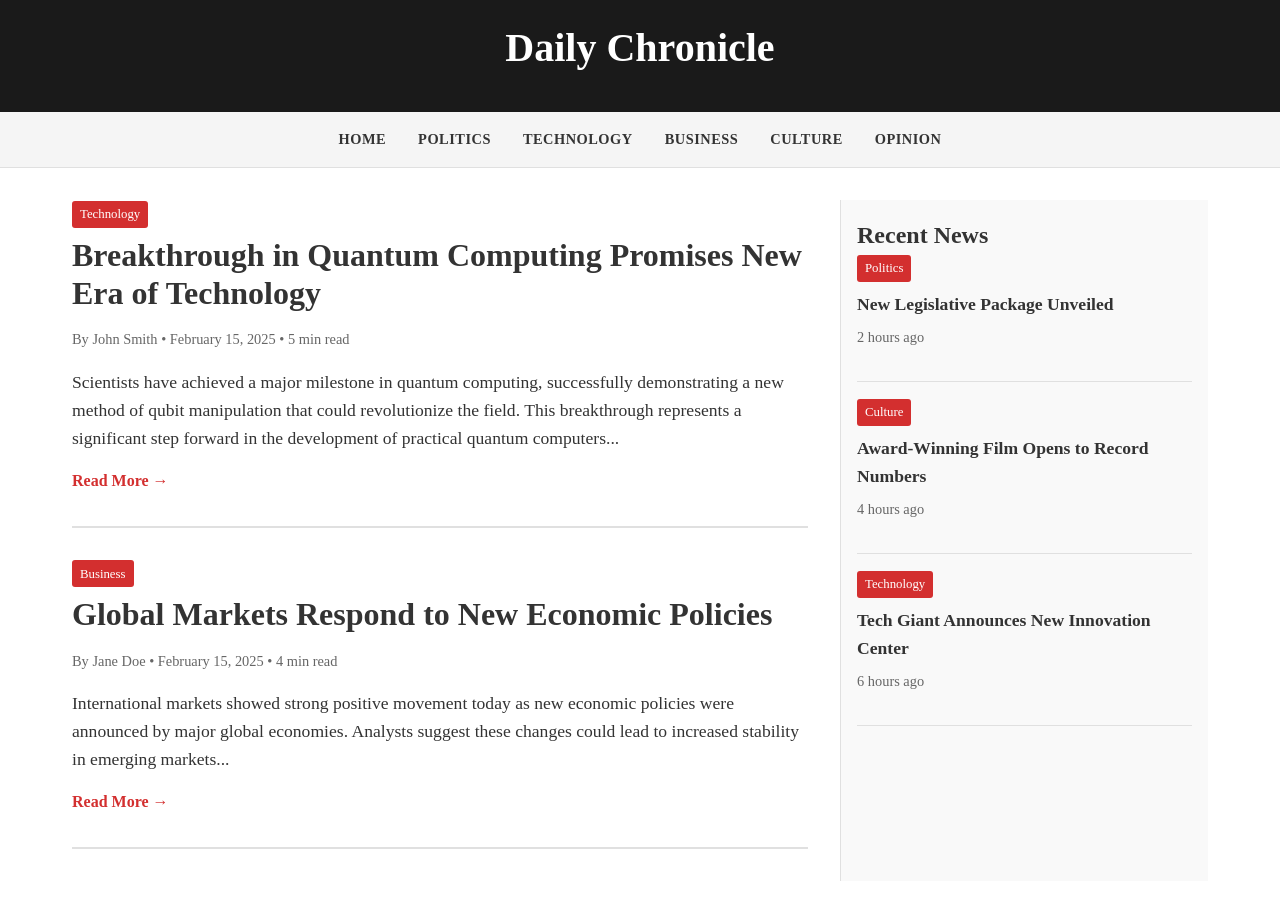
==== index.html @ e6ebe3fb "Rename Claude test.html to index.html" ====
<!DOCTYPE html>
<html lang="en">
<head>
    <meta charset="UTF-8">
    <meta name="viewport" content="width=device-width, initial-scale=1.0">
    <title>Daily Chronicle</title>
    <link rel="stylesheet" href="styles.css">
</head>
<body>
    <header class="header">
        <h1 class="site-title">Daily Chronicle</h1>
    </header>

    <nav class="nav">
        <a href="#">Home</a>
        <a href="#">Politics</a>
        <a href="#">Technology</a>
        <a href="#">Business</a>
        <a href="#">Culture</a>
        <a href="#">Opinion</a>
    </nav>

    <main class="main-content">
        <section class="articles">
            <article class="featured-article">
                <span class="category-tag">Technology</span>
                <h2 class="article-title">Breakthrough in Quantum Computing Promises New Era of Technology</h2>
                <div class="article-meta">
                    By John Smith • February 15, 2025 • 5 min read
                </div>
                <p class="article-preview">
                    Scientists have achieved a major milestone in quantum computing, successfully demonstrating 
                    a new method of qubit manipulation that could revolutionize the field. This breakthrough 
                    represents a significant step forward in the development of practical quantum computers...
                </p>
                <a href="#" class="read-more">Read More →</a>
            </article>

            <article class="featured-article">
                <span class="category-tag">Business</span>
                <h2 class="article-title">Global Markets Respond to New Economic Policies</h2>
                <div class="article-meta">
                    By Jane Doe • February 15, 2025 • 4 min read
                </div>
                <p class="article-preview">
                    International markets showed strong positive movement today as new economic policies 
                    were announced by major global economies. Analysts suggest these changes could lead 
                    to increased stability in emerging markets...
                </p>
                <a href="#" class="read-more">Read More →</a>
            </article>
        </section>

        <aside class="sidebar">
            <h2>Recent News</h2>
            <ul class="recent-news">
                <li>
                    <span class="category-tag">Politics</span>
                    <h3>New Legislative Package Unveiled</h3>
                    <div class="article-meta">2 hours ago</div>
                </li>
                <li>
                    <span class="category-tag">Culture</span>
                    <h3>Award-Winning Film Opens to Record Numbers</h3>
                    <div class="article-meta">4 hours ago</div>
                </li>
                <li>
                    <span class="category-tag">Technology</span>
                    <h3>Tech Giant Announces New Innovation Center</h3>
                    <div class="article-meta">6 hours ago</div>
                </li>
            </ul>
        </aside>
    </main>
</body>
</html>
---- styles.css ----
:root {
    --primary-color: #1a1a1a;
    --accent-color: #d32f2f;
    --text-color: #333;
    --border-color: #e0e0e0;
}

* {
    margin: 0;
    padding: 0;
    box-sizing: border-box;
}

body {
    font-family: 'Georgia', serif;
    line-height: 1.6;
    color: var(--text-color);
}

.header {
    background: var(--primary-color);
    color: white;
    padding: 1rem;
}

.site-title {
    font-size: 2.5rem;
    text-align: center;
    font-family: 'Times New Roman', serif;
    margin-bottom: 1rem;
}

.nav {
    display: flex;
    justify-content: center;
    gap: 2rem;
    padding: 1rem;
    background: #f5f5f5;
    border-bottom: 1px solid var(--border-color);
}

.nav a {
    color: var(--text-color);
    text-decoration: none;
    font-weight: bold;
    text-transform: uppercase;
    font-size: 0.9rem;
    letter-spacing: 0.5px;
}

.main-content {
    max-width: 1200px;
    margin: 0 auto;
    padding: 2rem;
    display: grid;
    grid-template-columns: 2fr 1fr;
    gap: 2rem;
}

.featured-article {
    border-bottom: 2px solid var(--border-color);
    margin-bottom: 2rem;
    padding-bottom: 2rem;
}

.article-title {
    font-size: 2rem;
    margin-bottom: 1rem;
    line-height: 1.2;
}

.article-meta {
    color: #666;
    font-size: 0.9rem;
    margin-bottom: 1rem;
}

.article-preview {
    font-size: 1.1rem;
    margin-bottom: 1rem;
}

.read-more {
    color: var(--accent-color);
    text-decoration: none;
    font-weight: bold;
}

.sidebar {
    padding: 1rem;
    background: #f9f9f9;
    border-left: 1px solid var(--border-color);
}

.recent-news {
    list-style: none;
}

.recent-news li {
    margin-bottom: 1rem;
    padding-bottom: 1rem;
    border-bottom: 1px solid var(--border-color);
}

.recent-news h3 {
    font-size: 1.1rem;
    margin-bottom: 0.5rem;
}

.category-tag {
    display: inline-block;
    background: var(--accent-color);
    color: white;
    padding: 0.2rem 0.5rem;
    border-radius: 3px;
    font-size: 0.8rem;
    margin-bottom: 0.5rem;
}

@media (max-width: 768px) {
    .main-content {
        grid-template-columns: 1fr;
    }

    .nav {
        flex-wrap: wrap;
        gap: 1rem;
    }

    .article-title {
        font-size: 1.5rem;
    }
}
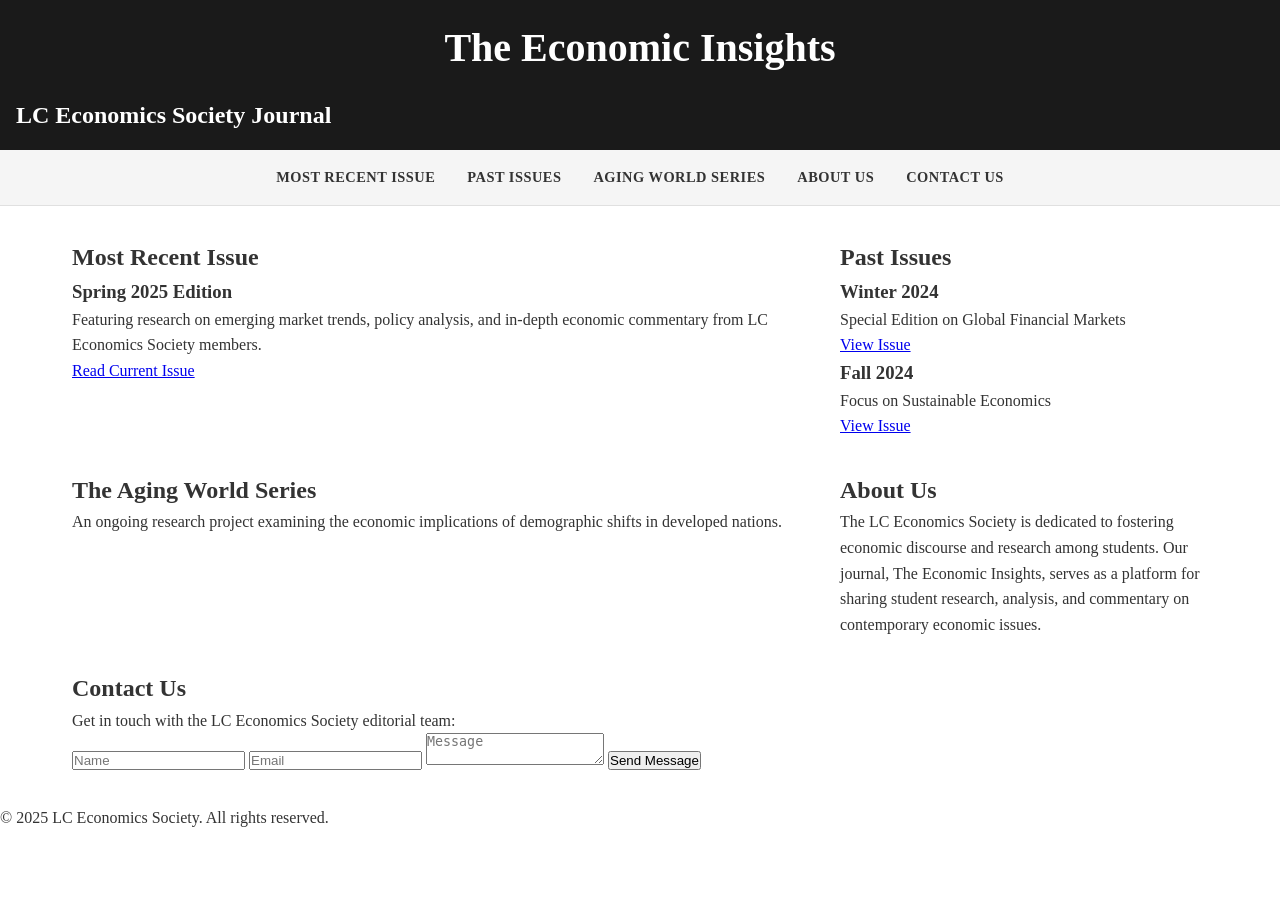
==== commit e04f9b51: "Update index.html" ====
--- a/index.html
+++ b/index.html
@@ -3,74 +3,96 @@
 <head>
     <meta charset="UTF-8">
     <meta name="viewport" content="width=device-width, initial-scale=1.0">
-    <title>Daily Chronicle</title>
+    <title>The Economic Insights - LC Economics Society</title>
     <link rel="stylesheet" href="styles.css">
 </head>
 <body>
     <header class="header">
-        <h1 class="site-title">Daily Chronicle</h1>
+        <h1 class="site-title">The Economic Insights</h1>
+        <h2 class="subtitle">LC Economics Society Journal</h2>
     </header>
 
     <nav class="nav">
-        <a href="#">Home</a>
-        <a href="#">Politics</a>
-        <a href="#">Technology</a>
-        <a href="#">Business</a>
-        <a href="#">Culture</a>
-        <a href="#">Opinion</a>
+        <a href="#recent" class="nav-link">Most Recent Issue</a>
+        <a href="#past" class="nav-link">Past Issues</a>
+        <a href="#aging-world" class="nav-link">Aging World Series</a>
+        <a href="#about" class="nav-link">About Us</a>
+        <a href="#contact" class="nav-link">Contact Us</a>
     </nav>
 
     <main class="main-content">
-        <section class="articles">
-            <article class="featured-article">
-                <span class="category-tag">Technology</span>
-                <h2 class="article-title">Breakthrough in Quantum Computing Promises New Era of Technology</h2>
-                <div class="article-meta">
-                    By John Smith • February 15, 2025 • 5 min read
+        <section id="recent" class="section">
+            <h2 class="section-title">Most Recent Issue</h2>
+            <div class="current-issue">
+                <div class="issue-preview">
+                    <h3>Spring 2025 Edition</h3>
+                    <p class="issue-description">
+                        Featuring research on emerging market trends, policy analysis, 
+                        and in-depth economic commentary from LC Economics Society members.
+                    </p>
+                    <a href="#" class="read-button">Read Current Issue</a>
                 </div>
-                <p class="article-preview">
-                    Scientists have achieved a major milestone in quantum computing, successfully demonstrating 
-                    a new method of qubit manipulation that could revolutionize the field. This breakthrough 
-                    represents a significant step forward in the development of practical quantum computers...
-                </p>
-                <a href="#" class="read-more">Read More →</a>
-            </article>
-
-            <article class="featured-article">
-                <span class="category-tag">Business</span>
-                <h2 class="article-title">Global Markets Respond to New Economic Policies</h2>
-                <div class="article-meta">
-                    By Jane Doe • February 15, 2025 • 4 min read
-                </div>
-                <p class="article-preview">
-                    International markets showed strong positive movement today as new economic policies 
-                    were announced by major global economies. Analysts suggest these changes could lead 
-                    to increased stability in emerging markets...
-                </p>
-                <a href="#" class="read-more">Read More →</a>
-            </article>
+            </div>
         </section>
 
-        <aside class="sidebar">
-            <h2>Recent News</h2>
-            <ul class="recent-news">
-                <li>
-                    <span class="category-tag">Politics</span>
-                    <h3>New Legislative Package Unveiled</h3>
-                    <div class="article-meta">2 hours ago</div>
-                </li>
-                <li>
-                    <span class="category-tag">Culture</span>
-                    <h3>Award-Winning Film Opens to Record Numbers</h3>
-                    <div class="article-meta">4 hours ago</div>
-                </li>
-                <li>
-                    <span class="category-tag">Technology</span>
-                    <h3>Tech Giant Announces New Innovation Center</h3>
-                    <div class="article-meta">6 hours ago</div>
-                </li>
-            </ul>
-        </aside>
+        <section id="past" class="section hidden">
+            <h2 class="section-title">Past Issues</h2>
+            <div class="past-issues-grid">
+                <div class="issue-card">
+                    <h3>Winter 2024</h3>
+                    <p>Special Edition on Global Financial Markets</p>
+                    <a href="#" class="view-issue">View Issue</a>
+                </div>
+                <div class="issue-card">
+                    <h3>Fall 2024</h3>
+                    <p>Focus on Sustainable Economics</p>
+                    <a href="#" class="view-issue">View Issue</a>
+                </div>
+                <!-- Add more past issues as needed -->
+            </div>
+        </section>
+
+        <section id="aging-world" class="section hidden">
+            <h2 class="section-title">The Aging World Series</h2>
+            <div class="series-content">
+                <p class="series-description">
+                    An ongoing research project examining the economic implications 
+                    of demographic shifts in developed nations.
+                </p>
+                <div class="articles-list">
+                    <!-- Add series articles here -->
+                </div>
+            </div>
+        </section>
+
+        <section id="about" class="section hidden">
+            <h2 class="section-title">About Us</h2>
+            <div class="about-content">
+                <p>
+                    The LC Economics Society is dedicated to fostering economic discourse 
+                    and research among students. Our journal, The Economic Insights, 
+                    serves as a platform for sharing student research, analysis, and 
+                    commentary on contemporary economic issues.
+                </p>
+            </div>
+        </section>
+
+        <section id="contact" class="section hidden">
+            <h2 class="section-title">Contact Us</h2>
+            <div class="contact-content">
+                <p>Get in touch with the LC Economics Society editorial team:</p>
+                <form class="contact-form">
+                    <input type="text" placeholder="Name" required>
+                    <input type="email" placeholder="Email" required>
+                    <textarea placeholder="Message" required></textarea>
+                    <button type="submit" class="submit-button">Send Message</button>
+                </form>
+            </div>
+        </section>
     </main>
+
+    <footer class="footer">
+        <p>&copy; 2025 LC Economics Society. All rights reserved.</p>
+    </footer>
 </body>
 </html>
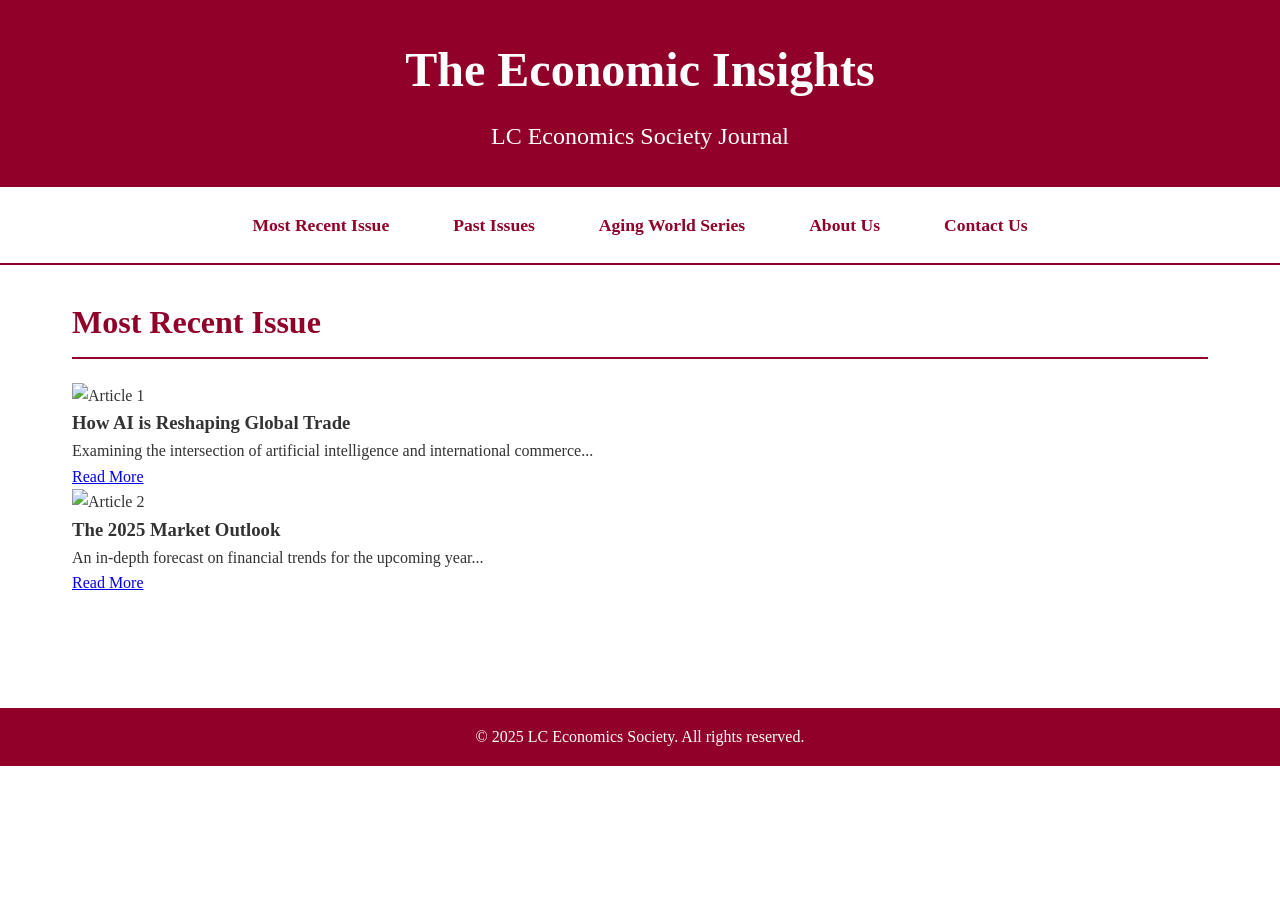
==== commit 438a4dca: "Update index.html" ====
--- a/index.html
+++ b/index.html
@@ -12,87 +12,102 @@
         <h2 class="subtitle">LC Economics Society Journal</h2>
     </header>
 
+    <!-- Navigation Menu -->
     <nav class="nav">
-        <a href="#recent" class="nav-link">Most Recent Issue</a>
-        <a href="#past" class="nav-link">Past Issues</a>
-        <a href="#aging-world" class="nav-link">Aging World Series</a>
-        <a href="#about" class="nav-link">About Us</a>
-        <a href="#contact" class="nav-link">Contact Us</a>
+        <a href="#" class="nav-link" data-target="recent">Most Recent Issue</a>
+        <a href="#" class="nav-link" data-target="past">Past Issues</a>
+        <a href="#" class="nav-link" data-target="aging-world">Aging World Series</a>
+        <a href="#" class="nav-link" data-target="about">About Us</a>
+        <a href="#" class="nav-link" data-target="contact">Contact Us</a>
     </nav>
 
     <main class="main-content">
+        <!-- Most Recent Issue -->
         <section id="recent" class="section">
             <h2 class="section-title">Most Recent Issue</h2>
-            <div class="current-issue">
-                <div class="issue-preview">
-                    <h3>Spring 2025 Edition</h3>
-                    <p class="issue-description">
-                        Featuring research on emerging market trends, policy analysis, 
-                        and in-depth economic commentary from LC Economics Society members.
-                    </p>
-                    <a href="#" class="read-button">Read Current Issue</a>
-                </div>
+            <div class="articles">
+                <article class="article">
+                    <img src="article1.jpg" alt="Article 1">
+                    <h3>How AI is Reshaping Global Trade</h3>
+                    <p>Examining the intersection of artificial intelligence and international commerce...</p>
+                    <a href="#">Read More</a>
+                </article>
+                <article class="article">
+                    <img src="article2.jpg" alt="Article 2">
+                    <h3>The 2025 Market Outlook</h3>
+                    <p>An in-depth forecast on financial trends for the upcoming year...</p>
+                    <a href="#">Read More</a>
+                </article>
             </div>
         </section>
 
+        <!-- Past Issues with Sub-Tabs -->
         <section id="past" class="section hidden">
             <h2 class="section-title">Past Issues</h2>
-            <div class="past-issues-grid">
-                <div class="issue-card">
-                    <h3>Winter 2024</h3>
-                    <p>Special Edition on Global Financial Markets</p>
-                    <a href="#" class="view-issue">View Issue</a>
-                </div>
-                <div class="issue-card">
-                    <h3>Fall 2024</h3>
-                    <p>Focus on Sustainable Economics</p>
-                    <a href="#" class="view-issue">View Issue</a>
-                </div>
-                <!-- Add more past issues as needed -->
+            <nav class="sub-nav">
+                <a href="#" class="sub-link" data-target="winter-2024">Winter 2024</a>
+                <a href="#" class="sub-link" data-target="fall-2024">Fall 2024</a>
+            </nav>
+            <div id="winter-2024" class="past-issue hidden">
+                <h3>Winter 2024</h3>
+                <article class="article">
+                    <img src="winter1.jpg" alt="Winter 2024 Article">
+                    <h3>The Rise of Digital Currencies</h3>
+                    <p>Exploring the future of digital assets and monetary policy...</p>
+                    <a href="#">Read More</a>
+                </article>
+            </div>
+            <div id="fall-2024" class="past-issue hidden">
+                <h3>Fall 2024</h3>
+                <article class="article">
+                    <img src="fall1.jpg" alt="Fall 2024 Article">
+                    <h3>Sustainable Economics: The Next Frontier</h3>
+                    <p>How green investments are shaping the future...</p>
+                    <a href="#">Read More</a>
+                </article>
             </div>
         </section>
 
+        <!-- Aging World Series with Interactive Map -->
         <section id="aging-world" class="section hidden">
             <h2 class="section-title">The Aging World Series</h2>
-            <div class="series-content">
-                <p class="series-description">
-                    An ongoing research project examining the economic implications 
-                    of demographic shifts in developed nations.
-                </p>
-                <div class="articles-list">
-                    <!-- Add series articles here -->
-                </div>
+            <p>Click on a country to read about its demographic trends:</p>
+            <div id="map-container">
+                <img src="world-map.png" alt="World Map" usemap="#worldmap">
+                <map name="worldmap">
+                    <area shape="rect" coords="50,50,100,100" alt="USA" href="#" data-target="usa">
+                    <area shape="rect" coords="150,50,200,100" alt="Japan" href="#" data-target="japan">
+                    <area shape="rect" coords="250,50,300,100" alt="Germany" href="#" data-target="germany">
+                </map>
+            </div>
+            <div id="country-article">
+                <h3 id="country-title"></h3>
+                <p id="country-content"></p>
             </div>
         </section>
 
+        <!-- About Us -->
         <section id="about" class="section hidden">
             <h2 class="section-title">About Us</h2>
-            <div class="about-content">
-                <p>
-                    The LC Economics Society is dedicated to fostering economic discourse 
-                    and research among students. Our journal, The Economic Insights, 
-                    serves as a platform for sharing student research, analysis, and 
-                    commentary on contemporary economic issues.
-                </p>
-            </div>
+            <p>The LC Economics Society fosters economic discourse and research...</p>
         </section>
 
+        <!-- Contact -->
         <section id="contact" class="section hidden">
             <h2 class="section-title">Contact Us</h2>
-            <div class="contact-content">
-                <p>Get in touch with the LC Economics Society editorial team:</p>
-                <form class="contact-form">
-                    <input type="text" placeholder="Name" required>
-                    <input type="email" placeholder="Email" required>
-                    <textarea placeholder="Message" required></textarea>
-                    <button type="submit" class="submit-button">Send Message</button>
-                </form>
-            </div>
+            <form>
+                <input type="text" placeholder="Name" required>
+                <input type="email" placeholder="Email" required>
+                <textarea placeholder="Message" required></textarea>
+                <button type="submit">Send Message</button>
+            </form>
         </section>
     </main>
 
     <footer class="footer">
         <p>&copy; 2025 LC Economics Society. All rights reserved.</p>
     </footer>
+
+    <script src="script.js"></script>
 </body>
 </html>
--- a/styles.css
+++ b/styles.css
@@ -1,7 +1,7 @@
 :root {
-    --primary-color: #1a1a1a;
-    --accent-color: #d32f2f;
+    --primary-color: #900028; /* Fordham Maroon */
     --text-color: #333;
+    --background-color: #ffffff;
     --border-color: #e0e0e0;
 }
 
@@ -12,22 +12,27 @@
 }
 
 body {
-    font-family: 'Georgia', serif;
+    font-family: 'Times New Roman', serif;
     line-height: 1.6;
     color: var(--text-color);
+    background: var(--background-color);
 }
 
 .header {
     background: var(--primary-color);
     color: white;
-    padding: 1rem;
+    padding: 2rem;
+    text-align: center;
 }
 
 .site-title {
-    font-size: 2.5rem;
-    text-align: center;
-    font-family: 'Times New Roman', serif;
-    margin-bottom: 1rem;
+    font-size: 3rem;
+    margin-bottom: 0.5rem;
+}
+
+.subtitle {
+    font-size: 1.5rem;
+    font-weight: normal;
 }
 
 .nav {
@@ -35,99 +40,148 @@
     justify-content: center;
     gap: 2rem;
     padding: 1rem;
-    background: #f5f5f5;
-    border-bottom: 1px solid var(--border-color);
+    background: white;
+    border-bottom: 2px solid var(--primary-color);
+    position: sticky;
+    top: 0;
+    z-index: 100;
 }
 
-.nav a {
-    color: var(--text-color);
+.nav-link {
+    color: var(--primary-color);
     text-decoration: none;
     font-weight: bold;
-    text-transform: uppercase;
-    font-size: 0.9rem;
-    letter-spacing: 0.5px;
+    font-size: 1.1rem;
+    padding: 0.5rem 1rem;
+    transition: all 0.3s ease;
+}
+
+.nav-link:hover {
+    background: var(--primary-color);
+    color: white;
+    border-radius: 4px;
 }
 
 .main-content {
     max-width: 1200px;
     margin: 0 auto;
     padding: 2rem;
+}
+
+.section {
+    margin-bottom: 3rem;
+}
+
+.section-title {
+    color: var(--primary-color);
+    font-size: 2rem;
+    margin-bottom: 1.5rem;
+    border-bottom: 2px solid var(--primary-color);
+    padding-bottom: 0.5rem;
+}
+
+.current-issue {
+    background: white;
+    padding: 2rem;
+    border: 1px solid var(--border-color);
+    border-radius: 8px;
+    box-shadow: 0 2px 4px rgba(0,0,0,0.1);
+}
+
+.issue-preview h3 {
+    font-size: 1.8rem;
+    color: var(--primary-color);
+    margin-bottom: 1rem;
+}
+
+.issue-description {
+    font-size: 1.1rem;
+    margin-bottom: 1.5rem;
+}
+
+.read-button, .submit-button {
+    background: var(--primary-color);
+    color: white;
+    padding: 0.8rem 1.5rem;
+    border: none;
+    border-radius: 4px;
+    font-size: 1.1rem;
+    cursor: pointer;
+    text-decoration: none;
+    display: inline-block;
+    transition: background-color 0.3s ease;
+}
+
+.read-button:hover, .submit-button:hover {
+    background-color: #600014;
+}
+
+.past-issues-grid {
     display: grid;
-    grid-template-columns: 2fr 1fr;
+    grid-template-columns: repeat(auto-fill, minmax(250px, 1fr));
     gap: 2rem;
 }
 
-.featured-article {
-    border-bottom: 2px solid var(--border-color);
-    margin-bottom: 2rem;
-    padding-bottom: 2rem;
+.issue-card {
+    background: white;
+    padding: 1.5rem;
+    border: 1px solid var(--border-color);
+    border-radius: 8px;
+    transition: transform 0.3s ease;
 }
 
-.article-title {
-    font-size: 2rem;
-    margin-bottom: 1rem;
-    line-height: 1.2;
+.issue-card:hover {
+    transform: translateY(-5px);
 }
 
-.article-meta {
-    color: #666;
-    font-size: 0.9rem;
-    margin-bottom: 1rem;
+.contact-form {
+    display: flex;
+    flex-direction: column;
+    gap: 1rem;
+    max-width: 600px;
 }
 
-.article-preview {
-    font-size: 1.1rem;
-    margin-bottom: 1rem;
+.contact-form input,
+.contact-form textarea {
+    padding: 0.8rem;
+    border: 1px solid var(--border-color);
+    border-radius: 4px;
+    font-size: 1rem;
 }
 
-.read-more {
-    color: var(--accent-color);
-    text-decoration: none;
-    font-weight: bold;
+.contact-form textarea {
+    min-height: 150px;
 }
 
-.sidebar {
+.footer {
+    background: var(--primary-color);
+    color: white;
+    text-align: center;
     padding: 1rem;
-    background: #f9f9f9;
-    border-left: 1px solid var(--border-color);
+    margin-top: 2rem;
 }
 
-.recent-news {
-    list-style: none;
-}
-
-.recent-news li {
-    margin-bottom: 1rem;
-    padding-bottom: 1rem;
-    border-bottom: 1px solid var(--border-color);
-}
-
-.recent-news h3 {
-    font-size: 1.1rem;
-    margin-bottom: 0.5rem;
-}
-
-.category-tag {
-    display: inline-block;
-    background: var(--accent-color);
-    color: white;
-    padding: 0.2rem 0.5rem;
-    border-radius: 3px;
-    font-size: 0.8rem;
-    margin-bottom: 0.5rem;
+.hidden {
+    display: none;
 }
 
 @media (max-width: 768px) {
-    .main-content {
-        grid-template-columns: 1fr;
+    .nav {
+        flex-direction: column;
+        gap: 0.5rem;
+        padding: 0.5rem;
     }
 
-    .nav {
-        flex-wrap: wrap;
-        gap: 1rem;
+    .nav-link {
+        width: 100%;
+        text-align: center;
     }
 
-    .article-title {
-        font-size: 1.5rem;
+    .site-title {
+        font-size: 2rem;
+    }
+
+    .subtitle {
+        font-size: 1.2rem;
     }
 }
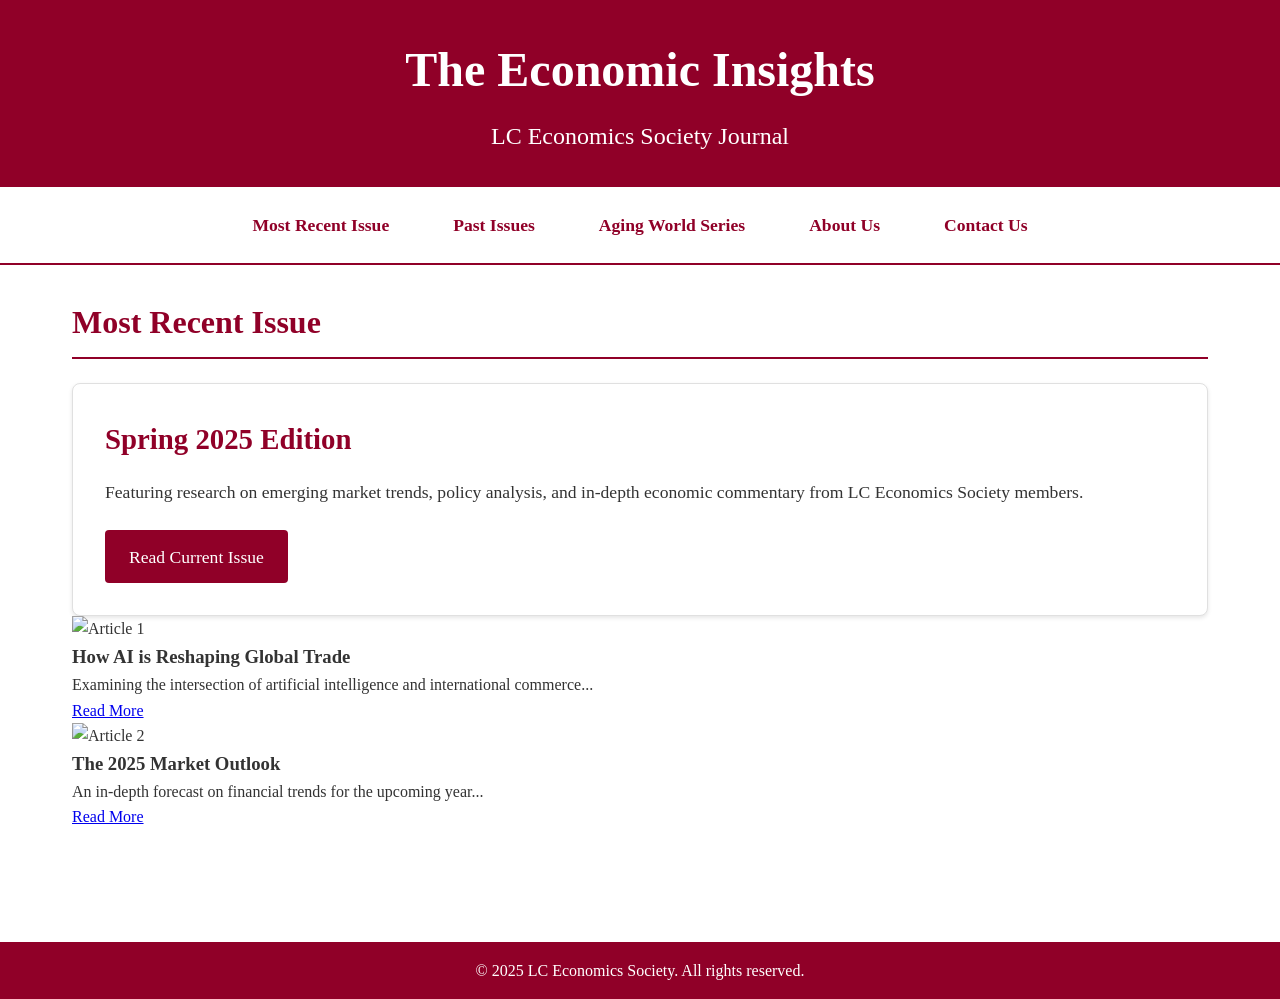
==== commit 9e305017: "Update index.html" ====
--- a/index.html
+++ b/index.html
@@ -12,7 +12,7 @@
         <h2 class="subtitle">LC Economics Society Journal</h2>
     </header>
 
-    <!-- Navigation Menu -->
+    <!-- Navigation -->
     <nav class="nav">
         <a href="#" class="nav-link" data-target="recent">Most Recent Issue</a>
         <a href="#" class="nav-link" data-target="past">Past Issues</a>
@@ -25,6 +25,16 @@
         <!-- Most Recent Issue -->
         <section id="recent" class="section">
             <h2 class="section-title">Most Recent Issue</h2>
+            <div class="current-issue">
+                <div class="issue-preview">
+                    <h3>Spring 2025 Edition</h3>
+                    <p class="issue-description">
+                        Featuring research on emerging market trends, policy analysis, 
+                        and in-depth economic commentary from LC Economics Society members.
+                    </p>
+                    <a href="#" class="read-button">Read Current Issue</a>
+                </div>
+            </div>
             <div class="articles">
                 <article class="article">
                     <img src="article1.jpg" alt="Article 1">
@@ -41,7 +51,7 @@
             </div>
         </section>
 
-        <!-- Past Issues with Sub-Tabs -->
+        <!-- Past Issues -->
         <section id="past" class="section hidden">
             <h2 class="section-title">Past Issues</h2>
             <nav class="sub-nav">
@@ -68,7 +78,7 @@
             </div>
         </section>
 
-        <!-- Aging World Series with Interactive Map -->
+        <!-- Aging World Series -->
         <section id="aging-world" class="section hidden">
             <h2 class="section-title">The Aging World Series</h2>
             <p>Click on a country to read about its demographic trends:</p>
@@ -95,11 +105,11 @@
         <!-- Contact -->
         <section id="contact" class="section hidden">
             <h2 class="section-title">Contact Us</h2>
-            <form>
+            <form class="contact-form">
                 <input type="text" placeholder="Name" required>
                 <input type="email" placeholder="Email" required>
                 <textarea placeholder="Message" required></textarea>
-                <button type="submit">Send Message</button>
+                <button type="submit" class="submit-button">Send Message</button>
             </form>
         </section>
     </main>
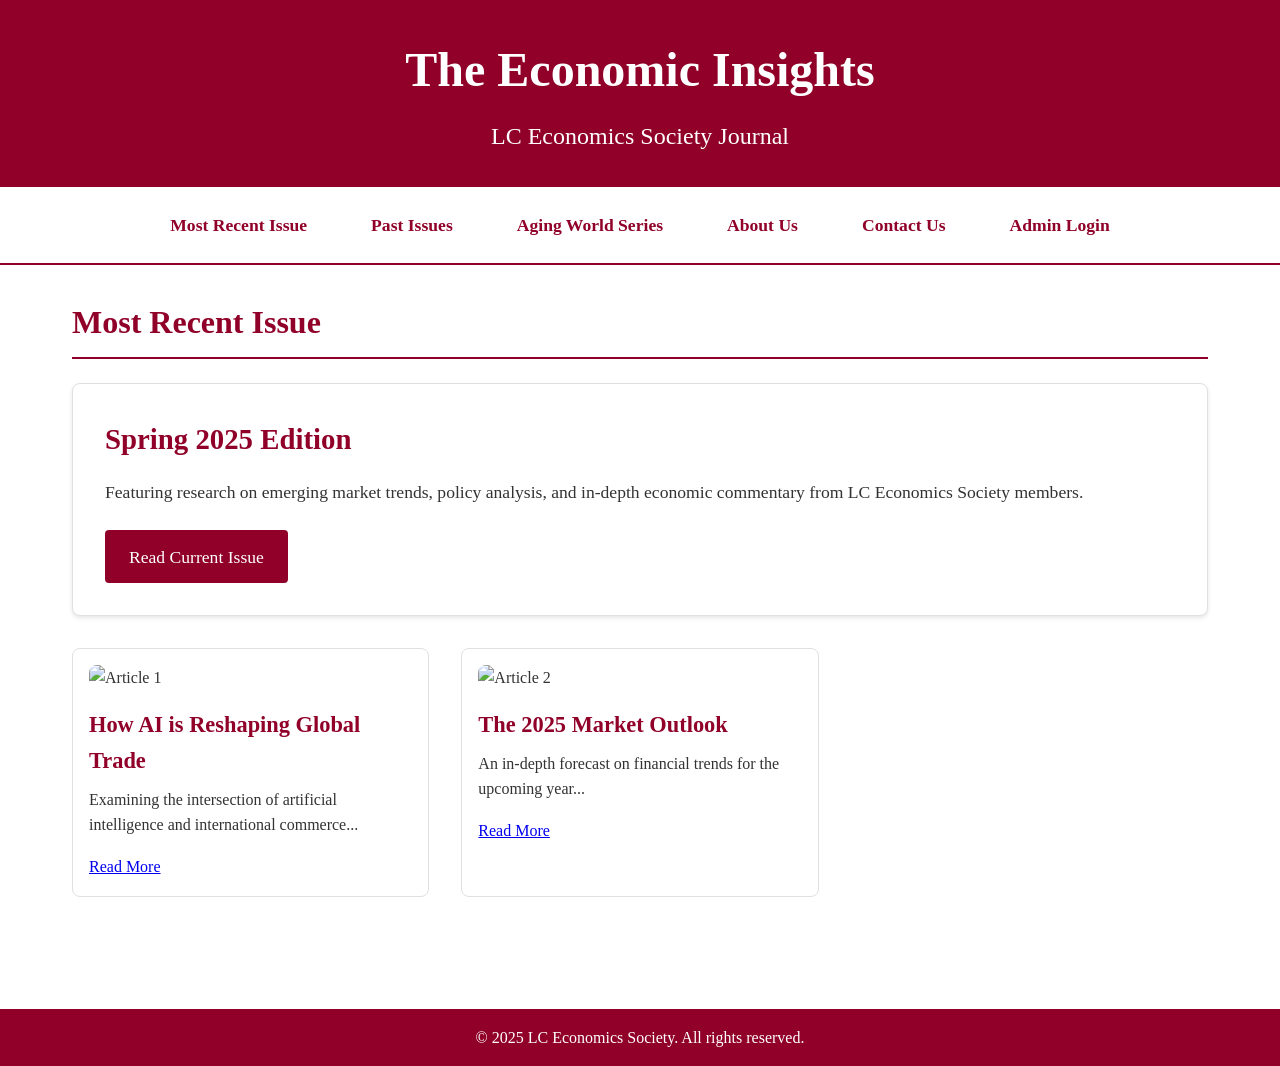
==== commit f4d31e82: "Update index.html" ====
--- a/index.html
+++ b/index.html
@@ -19,6 +19,7 @@
         <a href="#" class="nav-link" data-target="aging-world">Aging World Series</a>
         <a href="#" class="nav-link" data-target="about">About Us</a>
         <a href="#" class="nav-link" data-target="contact">Contact Us</a>
+        <a href="/admin/login" class="nav-link">Admin Login</a>
     </nav>
 
     <main class="main-content">
@@ -48,6 +49,10 @@
                     <p>An in-depth forecast on financial trends for the upcoming year...</p>
                     <a href="#">Read More</a>
                 </article>
+                <!-- Dynamically loaded admin content will be inserted here -->
+                <div id="recent-admin-content">
+                    <!-- Placeholder for dynamically loaded PDFs or content -->
+                </div>
             </div>
         </section>
 
@@ -66,6 +71,10 @@
                     <p>Exploring the future of digital assets and monetary policy...</p>
                     <a href="#">Read More</a>
                 </article>
+                <!-- Dynamically loaded admin content for winter 2024 -->
+                <div id="past-winter-admin-content">
+                    <!-- Placeholder for dynamically loaded PDFs or content -->
+                </div>
             </div>
             <div id="fall-2024" class="past-issue hidden">
                 <h3>Fall 2024</h3>
@@ -75,6 +84,10 @@
                     <p>How green investments are shaping the future...</p>
                     <a href="#">Read More</a>
                 </article>
+                <!-- Dynamically loaded admin content for fall 2024 -->
+                <div id="past-fall-admin-content">
+                    <!-- Placeholder for dynamically loaded PDFs or content -->
+                </div>
             </div>
         </section>
 
@@ -94,12 +107,20 @@
                 <h3 id="country-title"></h3>
                 <p id="country-content"></p>
             </div>
+            <!-- Dynamically loaded admin content for aging world series -->
+            <div id="aging-world-admin-content">
+                <!-- Placeholder for dynamically loaded PDFs or content -->
+            </div>
         </section>
 
         <!-- About Us -->
         <section id="about" class="section hidden">
             <h2 class="section-title">About Us</h2>
             <p>The LC Economics Society fosters economic discourse and research...</p>
+            <!-- Dynamically loaded admin content for about section -->
+            <div id="about-admin-content">
+                <!-- Placeholder for dynamically loaded PDFs or content -->
+            </div>
         </section>
 
         <!-- Contact -->
@@ -119,5 +140,131 @@
     </footer>
 
     <script src="script.js"></script>
+    <script>
+        document.addEventListener('DOMContentLoaded', () => {
+            // Select all navigation links
+            const navLinks = document.querySelectorAll('.nav-link');
+            
+            // Select all sections
+            const sections = document.querySelectorAll('.section');
+            
+            // Handle navigation link clicks
+            navLinks.forEach(link => {
+                link.addEventListener('click', (e) => {
+                    e.preventDefault();
+                    
+                    // Get the target section based on data-target attribute
+                    const targetSection = document.getElementById(link.getAttribute('data-target'));
+                    
+                    // Hide all sections
+                    sections.forEach(section => {
+                        section.classList.add('hidden');
+                    });
+                    
+                    // Show the target section
+                    targetSection.classList.remove('hidden');
+                    
+                    // Handle sub-navigation for Past Issues
+                    if (link.getAttribute('data-target') === 'past') {
+                        setupPastIssuesNavigation();
+                    }
+                    
+                    // Handle Aging World Series map interaction
+                    if (link.getAttribute('data-target') === 'aging-world') {
+                        setupAgingWorldMap();
+                    }
+                });
+            });
+            
+            // Setup Past Issues sub-navigation
+            function setupPastIssuesNavigation() {
+                const subLinks = document.querySelectorAll('.sub-link');
+                const pastIssues = document.querySelectorAll('.past-issue');
+                
+                subLinks.forEach(subLink => {
+                    subLink.addEventListener('click', (e) => {
+                        e.preventDefault();
+                        
+                        // Hide all past issues
+                        pastIssues.forEach(issue => {
+                            issue.classList.add('hidden');
+                        });
+                        
+                        // Show the selected past issue
+                        const targetIssue = document.getElementById(subLink.getAttribute('data-target'));
+                        targetIssue.classList.remove('hidden');
+                    });
+                });
+            }
+            
+            // Setup Aging World Series map interaction
+            function setupAgingWorldMap() {
+                const mapAreas = document.querySelectorAll('map area');
+                const countryTitle = document.getElementById('country-title');
+                const countryContent = document.getElementById('country-content');
+                
+                // Predefined country information
+                const countryInfo = {
+                    'usa': {
+                        title: 'United States: Aging Population Trends',
+                        content: 'The United States is experiencing a significant demographic shift with an aging population. By 2030, all baby boomers will be over 65, dramatically changing the workforce and healthcare landscape. Challenges include increased healthcare costs, social security strain, and the need for elder care infrastructure.'
+                    },
+                    'japan': {
+                        title: 'Japan: Global Leader in Demographic Aging',
+                        content: 'Japan has the world\'s oldest population, with over 28% of its citizens aged 65 or older. This unprecedented aging has led to innovative solutions in robotics, healthcare, and workforce integration for seniors. The country faces challenges in maintaining economic productivity and supporting an increasingly elderly population.'
+                    },
+                    'germany': {
+                        title: 'Germany: Navigating Demographic Challenges',
+                        content: 'Germany\'s population is rapidly aging, with significant implications for its economy and social systems. The country is addressing this through progressive immigration policies, investments in automation, and creating age-friendly work environments. The aging population presents both challenges in healthcare and opportunities for technological innovation.'
+                    }
+                };
+                
+                mapAreas.forEach(area => {
+                    area.addEventListener('click', (e) => {
+                        e.preventDefault();
+                        const country = area.getAttribute('data-target');
+                        
+                        if (countryInfo[country]) {
+                            countryTitle.textContent = countryInfo[country].title;
+                            countryContent.textContent = countryInfo[country].content;
+                        }
+                    });
+                });
+            }
+            
+            // Function to load admin-uploaded content
+            async function loadAdminContent() {
+                try {
+                    const response = await fetch('/api/get-uploaded-content');
+                    const contentList = await response.json();
+
+                    contentList.forEach(content => {
+                        const targetContainer = document.getElementById(`${content.section}-admin-content`);
+                        if (targetContainer) {
+                            const contentItem = document.createElement('div');
+                            contentItem.classList.add('admin-uploaded-content');
+                            contentItem.innerHTML = `
+                                <h4>${content.title}</h4>
+                                <a href="/uploads/${content.section}/${content.filename}" target="_blank">View PDF</a>
+                            `;
+                            targetContainer.appendChild(contentItem);
+                        }
+                    });
+                } catch (error) {
+                    console.error('Error loading admin content:', error);
+                }
+            }
+
+            // Load admin content on page load
+            loadAdminContent();
+            
+            // Initially hide all sections except the most recent issue
+            sections.forEach(section => {
+                if (section.id !== 'recent') {
+                    section.classList.add('hidden');
+                }
+            });
+        });
+    </script>
 </body>
 </html>
--- a/styles.css
+++ b/styles.css
@@ -18,6 +18,7 @@
     background: var(--background-color);
 }
 
+/* ===== HEADER ===== */
 .header {
     background: var(--primary-color);
     color: white;
@@ -35,6 +36,7 @@
     font-weight: normal;
 }
 
+/* ===== NAVIGATION ===== */
 .nav {
     display: flex;
     justify-content: center;
@@ -62,6 +64,7 @@
     border-radius: 4px;
 }
 
+/* ===== MAIN CONTENT ===== */
 .main-content {
     max-width: 1200px;
     margin: 0 auto;
@@ -80,12 +83,14 @@
     padding-bottom: 0.5rem;
 }
 
+/* ===== MOST RECENT ISSUE & ARTICLES ===== */
 .current-issue {
     background: white;
     padding: 2rem;
     border: 1px solid var(--border-color);
     border-radius: 8px;
     box-shadow: 0 2px 4px rgba(0,0,0,0.1);
+    margin-bottom: 2rem;
 }
 
 .issue-preview h3 {
@@ -99,7 +104,43 @@
     margin-bottom: 1.5rem;
 }
 
-.read-button, .submit-button {
+.articles {
+    display: grid;
+    grid-template-columns: repeat(auto-fill, minmax(300px, 1fr));
+    gap: 2rem;
+}
+
+.article {
+    background: white;
+    padding: 1rem;
+    border: 1px solid var(--border-color);
+    border-radius: 8px;
+    transition: transform 0.3s ease, box-shadow 0.3s ease;
+}
+
+.article:hover {
+    transform: translateY(-5px);
+    box-shadow: 0 4px 8px rgba(0,0,0,0.1);
+}
+
+.article img {
+    width: 100%;
+    border-radius: 8px;
+    margin-bottom: 1rem;
+}
+
+.article h3 {
+    font-size: 1.4rem;
+    margin-bottom: 0.5rem;
+    color: var(--primary-color);
+}
+
+.article p {
+    font-size: 1rem;
+    margin-bottom: 1rem;
+}
+
+.read-button {
     background: var(--primary-color);
     color: white;
     padding: 0.8rem 1.5rem;
@@ -112,10 +153,11 @@
     transition: background-color 0.3s ease;
 }
 
-.read-button:hover, .submit-button:hover {
+.read-button:hover {
     background-color: #600014;
 }
 
+/* ===== PAST ISSUES GRID & SUB-TABS ===== */
 .past-issues-grid {
     display: grid;
     grid-template-columns: repeat(auto-fill, minmax(250px, 1fr));
@@ -134,6 +176,49 @@
     transform: translateY(-5px);
 }
 
+/* ===== SUB-TABS FOR PAST ISSUES ===== */
+.sub-nav {
+    display: flex;
+    justify-content: center;
+    gap: 1rem;
+    margin-bottom: 1.5rem;
+}
+
+.sub-link {
+    background: var(--primary-color);
+    color: white;
+    padding: 0.5rem 1rem;
+    text-decoration: none;
+    border-radius: 4px;
+    transition: background 0.3s;
+}
+
+.sub-link:hover {
+    background: #600014;
+}
+
+/* ===== AGING WORLD SERIES MAP ===== */
+#map-container {
+    text-align: center;
+    margin: 2rem 0;
+}
+
+#map-container img {
+    width: 100%;
+    max-width: 600px;
+}
+
+#country-article {
+    text-align: center;
+    margin-top: 2rem;
+}
+
+#country-article h3 {
+    color: var(--primary-color);
+    font-size: 1.6rem;
+}
+
+/* ===== CONTACT FORM ===== */
 .contact-form {
     display: flex;
     flex-direction: column;
@@ -153,6 +238,22 @@
     min-height: 150px;
 }
 
+.submit-button {
+    background: var(--primary-color);
+    color: white;
+    padding: 0.8rem 1.5rem;
+    border: none;
+    border-radius: 4px;
+    font-size: 1.1rem;
+    cursor: pointer;
+    transition: background 0.3s ease;
+}
+
+.submit-button:hover {
+    background-color: #600014;
+}
+
+/* ===== FOOTER ===== */
 .footer {
     background: var(--primary-color);
     color: white;
@@ -161,10 +262,12 @@
     margin-top: 2rem;
 }
 
+/* ===== HIDDEN SECTIONS ===== */
 .hidden {
     display: none;
 }
 
+/* ===== RESPONSIVE DESIGN ===== */
 @media (max-width: 768px) {
     .nav {
         flex-direction: column;
@@ -184,4 +287,12 @@
     .subtitle {
         font-size: 1.2rem;
     }
-}
+
+    .articles {
+        grid-template-columns: 1fr;
+    }
+
+    .sub-nav {
+        flex-direction: column;
+    }
+}
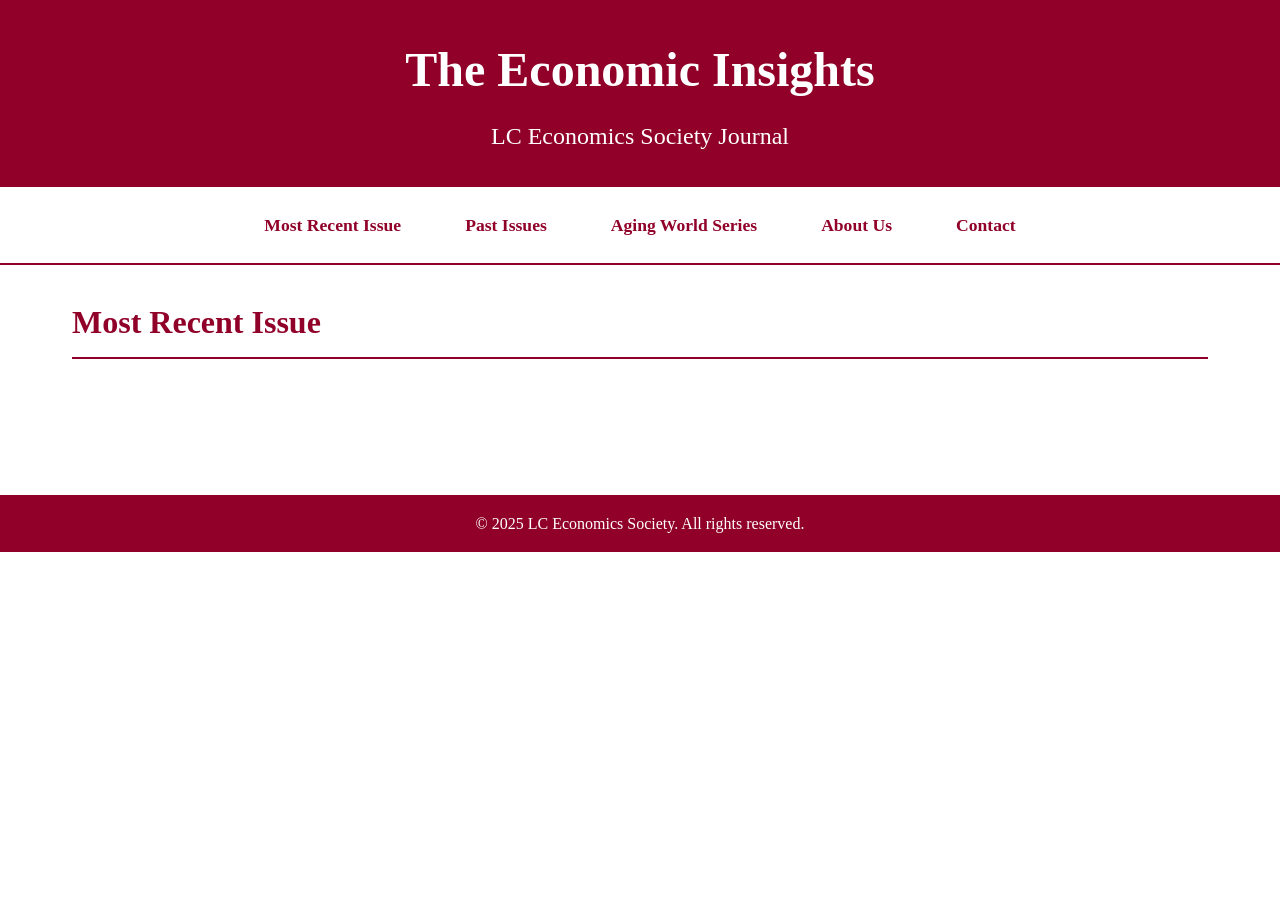
==== commit fb1cb334: "Update index.html" ====
--- a/index.html
+++ b/index.html
@@ -4,7 +4,161 @@
     <meta charset="UTF-8">
     <meta name="viewport" content="width=device-width, initial-scale=1.0">
     <title>The Economic Insights - LC Economics Society</title>
-    <link rel="stylesheet" href="styles.css">
+    <style>
+        :root {
+            --primary-color: #900028; /* Fordham Maroon */
+            --text-color: #333;
+            --background-color: #ffffff;
+            --border-color: #e0e0e0;
+        }
+
+        * {
+            margin: 0;
+            padding: 0;
+            box-sizing: border-box;
+        }
+
+        body {
+            font-family: 'Times New Roman', serif;
+            line-height: 1.6;
+            color: var(--text-color);
+            background: var(--background-color);
+        }
+
+        .header {
+            background: var(--primary-color);
+            color: white;
+            padding: 2rem;
+            text-align: center;
+        }
+
+        .site-title {
+            font-size: 3rem;
+            margin-bottom: 0.5rem;
+        }
+
+        .subtitle {
+            font-size: 1.5rem;
+            font-weight: normal;
+        }
+
+        .nav {
+            display: flex;
+            justify-content: center;
+            gap: 2rem;
+            padding: 1rem;
+            background: white;
+            border-bottom: 2px solid var(--primary-color);
+            position: sticky;
+            top: 0;
+            z-index: 100;
+        }
+
+        .nav-link {
+            color: var(--primary-color);
+            text-decoration: none;
+            font-weight: bold;
+            font-size: 1.1rem;
+            padding: 0.5rem 1rem;
+            transition: all 0.3s ease;
+        }
+
+        .nav-link:hover {
+            background: var(--primary-color);
+            color: white;
+            border-radius: 4px;
+        }
+
+        .main-content {
+            max-width: 1200px;
+            margin: 0 auto;
+            padding: 2rem;
+        }
+
+        .section {
+            margin-bottom: 3rem;
+        }
+
+        .section-title {
+            color: var(--primary-color);
+            font-size: 2rem;
+            margin-bottom: 1.5rem;
+            border-bottom: 2px solid var(--primary-color);
+            padding-bottom: 0.5rem;
+        }
+
+        .articles {
+            display: grid;
+            grid-template-columns: repeat(auto-fill, minmax(300px, 1fr));
+            gap: 2rem;
+        }
+
+        .article {
+            background: white;
+            padding: 1rem;
+            border: 1px solid var(--border-color);
+            border-radius: 8px;
+            transition: transform 0.3s ease, box-shadow 0.3s ease;
+        }
+
+        .article:hover {
+            transform: translateY(-5px);
+            box-shadow: 0 4px 8px rgba(0,0,0,0.1);
+        }
+
+        .article img {
+            width: 100%;
+            border-radius: 8px;
+            margin-bottom: 1rem;
+        }
+
+        .article h3 {
+            font-size: 1.4rem;
+            margin-bottom: 0.5rem;
+            color: var(--primary-color);
+        }
+
+        .hidden {
+            display: none;
+        }
+
+        .footer {
+            background: var(--primary-color);
+            color: white;
+            text-align: center;
+            padding: 1rem;
+            margin-top: 2rem;
+        }
+
+        .uploaded-content {
+            margin-top: 1rem;
+            padding: 1rem;
+            background-color: #f4f4f4;
+            border-radius: 8px;
+        }
+
+        .uploaded-content a {
+            color: var(--primary-color);
+            text-decoration: none;
+            font-weight: bold;
+        }
+
+        @media (max-width: 768px) {
+            .nav {
+                flex-direction: column;
+                gap: 0.5rem;
+            }
+
+            .nav-link {
+                width: 100%;
+                text-align: center;
+            }
+
+            .articles {
+                grid-template-columns: 1fr;
+            }
+        }
+    </style>
 </head>
 <body>
     <header class="header">
@@ -12,125 +166,55 @@
         <h2 class="subtitle">LC Economics Society Journal</h2>
     </header>
 
-    <!-- Navigation -->
     <nav class="nav">
-        <a href="#" class="nav-link" data-target="recent">Most Recent Issue</a>
-        <a href="#" class="nav-link" data-target="past">Past Issues</a>
-        <a href="#" class="nav-link" data-target="aging-world">Aging World Series</a>
-        <a href="#" class="nav-link" data-target="about">About Us</a>
-        <a href="#" class="nav-link" data-target="contact">Contact Us</a>
-        <a href="/admin/login" class="nav-link">Admin Login</a>
+        <a href="#" class="nav-link" data-section="recent">Most Recent Issue</a>
+        <a href="#" class="nav-link" data-section="past">Past Issues</a>
+        <a href="#" class="nav-link" data-section="aging-world">Aging World Series</a>
+        <a href="#" class="nav-link" data-section="about">About Us</a>
+        <a href="#" class="nav-link" data-section="contact">Contact</a>
     </nav>
 
     <main class="main-content">
-        <!-- Most Recent Issue -->
         <section id="recent" class="section">
             <h2 class="section-title">Most Recent Issue</h2>
-            <div class="current-issue">
-                <div class="issue-preview">
-                    <h3>Spring 2025 Edition</h3>
-                    <p class="issue-description">
-                        Featuring research on emerging market trends, policy analysis, 
-                        and in-depth economic commentary from LC Economics Society members.
-                    </p>
-                    <a href="#" class="read-button">Read Current Issue</a>
-                </div>
-            </div>
-            <div class="articles">
-                <article class="article">
-                    <img src="article1.jpg" alt="Article 1">
-                    <h3>How AI is Reshaping Global Trade</h3>
-                    <p>Examining the intersection of artificial intelligence and international commerce...</p>
-                    <a href="#">Read More</a>
-                </article>
-                <article class="article">
-                    <img src="article2.jpg" alt="Article 2">
-                    <h3>The 2025 Market Outlook</h3>
-                    <p>An in-depth forecast on financial trends for the upcoming year...</p>
-                    <a href="#">Read More</a>
-                </article>
-                <!-- Dynamically loaded admin content will be inserted here -->
-                <div id="recent-admin-content">
-                    <!-- Placeholder for dynamically loaded PDFs or content -->
-                </div>
-            </div>
-        </section>
-
-        <!-- Past Issues -->
+            <div id="recent-content" class="articles">
+                <!-- Dynamically loaded recent content -->
+            </div>
+        </section>
+
         <section id="past" class="section hidden">
             <h2 class="section-title">Past Issues</h2>
-            <nav class="sub-nav">
-                <a href="#" class="sub-link" data-target="winter-2024">Winter 2024</a>
-                <a href="#" class="sub-link" data-target="fall-2024">Fall 2024</a>
-            </nav>
-            <div id="winter-2024" class="past-issue hidden">
-                <h3>Winter 2024</h3>
-                <article class="article">
-                    <img src="winter1.jpg" alt="Winter 2024 Article">
-                    <h3>The Rise of Digital Currencies</h3>
-                    <p>Exploring the future of digital assets and monetary policy...</p>
-                    <a href="#">Read More</a>
-                </article>
-                <!-- Dynamically loaded admin content for winter 2024 -->
-                <div id="past-winter-admin-content">
-                    <!-- Placeholder for dynamically loaded PDFs or content -->
-                </div>
-            </div>
-            <div id="fall-2024" class="past-issue hidden">
-                <h3>Fall 2024</h3>
-                <article class="article">
-                    <img src="fall1.jpg" alt="Fall 2024 Article">
-                    <h3>Sustainable Economics: The Next Frontier</h3>
-                    <p>How green investments are shaping the future...</p>
-                    <a href="#">Read More</a>
-                </article>
-                <!-- Dynamically loaded admin content for fall 2024 -->
-                <div id="past-fall-admin-content">
-                    <!-- Placeholder for dynamically loaded PDFs or content -->
-                </div>
-            </div>
-        </section>
-
-        <!-- Aging World Series -->
+            <div class="sub-nav">
+                <a href="#" class="sub-link" data-year="winter-2024">Winter 2024</a>
+                <a href="#" class="sub-link" data-year="fall-2024">Fall 2024</a>
+            </div>
+            <div id="past-content" class="articles">
+                <!-- Dynamically loaded past content -->
+            </div>
+        </section>
+
         <section id="aging-world" class="section hidden">
-            <h2 class="section-title">The Aging World Series</h2>
-            <p>Click on a country to read about its demographic trends:</p>
-            <div id="map-container">
-                <img src="world-map.png" alt="World Map" usemap="#worldmap">
-                <map name="worldmap">
-                    <area shape="rect" coords="50,50,100,100" alt="USA" href="#" data-target="usa">
-                    <area shape="rect" coords="150,50,200,100" alt="Japan" href="#" data-target="japan">
-                    <area shape="rect" coords="250,50,300,100" alt="Germany" href="#" data-target="germany">
-                </map>
-            </div>
-            <div id="country-article">
-                <h3 id="country-title"></h3>
-                <p id="country-content"></p>
-            </div>
-            <!-- Dynamically loaded admin content for aging world series -->
-            <div id="aging-world-admin-content">
-                <!-- Placeholder for dynamically loaded PDFs or content -->
-            </div>
-        </section>
-
-        <!-- About Us -->
+            <h2 class="section-title">Aging World Series</h2>
+            <div id="aging-world-content" class="articles">
+                <!-- Dynamically loaded aging world content -->
+            </div>
+        </section>
+
         <section id="about" class="section hidden">
             <h2 class="section-title">About Us</h2>
-            <p>The LC Economics Society fosters economic discourse and research...</p>
-            <!-- Dynamically loaded admin content for about section -->
-            <div id="about-admin-content">
-                <!-- Placeholder for dynamically loaded PDFs or content -->
-            </div>
-        </section>
-
-        <!-- Contact -->
+            <div id="about-content">
+                <p>The LC Economics Society fosters economic discourse and research...</p>
+                <!-- Dynamically loaded about content -->
+            </div>
+        </section>
+
         <section id="contact" class="section hidden">
             <h2 class="section-title">Contact Us</h2>
             <form class="contact-form">
                 <input type="text" placeholder="Name" required>
                 <input type="email" placeholder="Email" required>
                 <textarea placeholder="Message" required></textarea>
-                <button type="submit" class="submit-button">Send Message</button>
+                <button type="submit">Send Message</button>
             </form>
         </section>
     </main>
@@ -139,131 +223,57 @@
         <p>&copy; 2025 LC Economics Society. All rights reserved.</p>
     </footer>
 
-    <script src="script.js"></script>
     <script>
         document.addEventListener('DOMContentLoaded', () => {
-            // Select all navigation links
+            const sections = document.querySelectorAll('.section');
             const navLinks = document.querySelectorAll('.nav-link');
-            
-            // Select all sections
-            const sections = document.querySelectorAll('.section');
-            
-            // Handle navigation link clicks
+
+            // Navigation handling
             navLinks.forEach(link => {
                 link.addEventListener('click', (e) => {
                     e.preventDefault();
-                    
-                    // Get the target section based on data-target attribute
-                    const targetSection = document.getElementById(link.getAttribute('data-target'));
+                    const sectionId = link.getAttribute('data-section');
                     
                     // Hide all sections
-                    sections.forEach(section => {
-                        section.classList.add('hidden');
-                    });
+                    sections.forEach(sec => sec.classList.add('hidden'));
                     
-                    // Show the target section
-                    targetSection.classList.remove('hidden');
+                    // Show selected section
+                    document.getElementById(sectionId).classList.remove('hidden');
                     
-                    // Handle sub-navigation for Past Issues
-                    if (link.getAttribute('data-target') === 'past') {
-                        setupPastIssuesNavigation();
-                    }
-                    
-                    // Handle Aging World Series map interaction
-                    if (link.getAttribute('data-target') === 'aging-world') {
-                        setupAgingWorldMap();
-                    }
+                    // Load content for the section
+                    loadSectionContent(sectionId);
                 });
             });
-            
-            // Setup Past Issues sub-navigation
-            function setupPastIssuesNavigation() {
-                const subLinks = document.querySelectorAll('.sub-link');
-                const pastIssues = document.querySelectorAll('.past-issue');
-                
-                subLinks.forEach(subLink => {
-                    subLink.addEventListener('click', (e) => {
-                        e.preventDefault();
-                        
-                        // Hide all past issues
-                        pastIssues.forEach(issue => {
-                            issue.classList.add('hidden');
-                        });
-                        
-                        // Show the selected past issue
-                        const targetIssue = document.getElementById(subLink.getAttribute('data-target'));
-                        targetIssue.classList.remove('hidden');
-                    });
-                });
-            }
-            
-            // Setup Aging World Series map interaction
-            function setupAgingWorldMap() {
-                const mapAreas = document.querySelectorAll('map area');
-                const countryTitle = document.getElementById('country-title');
-                const countryContent = document.getElementById('country-content');
-                
-                // Predefined country information
-                const countryInfo = {
-                    'usa': {
-                        title: 'United States: Aging Population Trends',
-                        content: 'The United States is experiencing a significant demographic shift with an aging population. By 2030, all baby boomers will be over 65, dramatically changing the workforce and healthcare landscape. Challenges include increased healthcare costs, social security strain, and the need for elder care infrastructure.'
-                    },
-                    'japan': {
-                        title: 'Japan: Global Leader in Demographic Aging',
-                        content: 'Japan has the world\'s oldest population, with over 28% of its citizens aged 65 or older. This unprecedented aging has led to innovative solutions in robotics, healthcare, and workforce integration for seniors. The country faces challenges in maintaining economic productivity and supporting an increasingly elderly population.'
-                    },
-                    'germany': {
-                        title: 'Germany: Navigating Demographic Challenges',
-                        content: 'Germany\'s population is rapidly aging, with significant implications for its economy and social systems. The country is addressing this through progressive immigration policies, investments in automation, and creating age-friendly work environments. The aging population presents both challenges in healthcare and opportunities for technological innovation.'
-                    }
-                };
-                
-                mapAreas.forEach(area => {
-                    area.addEventListener('click', (e) => {
-                        e.preventDefault();
-                        const country = area.getAttribute('data-target');
-                        
-                        if (countryInfo[country]) {
-                            countryTitle.textContent = countryInfo[country].title;
-                            countryContent.textContent = countryInfo[country].content;
-                        }
-                    });
-                });
-            }
-            
-            // Function to load admin-uploaded content
-            async function loadAdminContent() {
+
+            // Content loading function
+            async function loadSectionContent(section) {
                 try {
-                    const response = await fetch('/api/get-uploaded-content');
+                    // In a real GitHub Pages setup, you'd fetch from the content directory
+                    const response = await fetch(`/content/${section}/index.json`);
                     const contentList = await response.json();
 
-                    contentList.forEach(content => {
-                        const targetContainer = document.getElementById(`${content.section}-admin-content`);
-                        if (targetContainer) {
-                            const contentItem = document.createElement('div');
-                            contentItem.classList.add('admin-uploaded-content');
-                            contentItem.innerHTML = `
-                                <h4>${content.title}</h4>
-                                <a href="/uploads/${content.section}/${content.filename}" target="_blank">View PDF</a>
-                            `;
-                            targetContainer.appendChild(contentItem);
-                        }
+                    const contentContainer = document.getElementById(`${section}-content`);
+                    contentContainer.innerHTML = ''; // Clear existing content
+
+                    // Create content items
+                    contentList.forEach(item => {
+                        const contentDiv = document.createElement('div');
+                        contentDiv.classList.add('uploaded-content');
+                        contentDiv.innerHTML = `
+                            <h3>${item.title}</h3>
+                            <a href="/content/${section}/${item.filename}" target="_blank">
+                                View PDF
+                            </a>
+                        `;
+                        contentContainer.appendChild(contentDiv);
                     });
                 } catch (error) {
-                    console.error('Error loading admin content:', error);
+                    console.error(`Error loading ${section} content:`, error);
                 }
             }
 
-            // Load admin content on page load
-            loadAdminContent();
-            
-            // Initially hide all sections except the most recent issue
-            sections.forEach(section => {
-                if (section.id !== 'recent') {
-                    section.classList.add('hidden');
-                }
-            });
+            // Load recent content by default
+            loadSectionContent('recent');
         });
     </script>
 </body>
